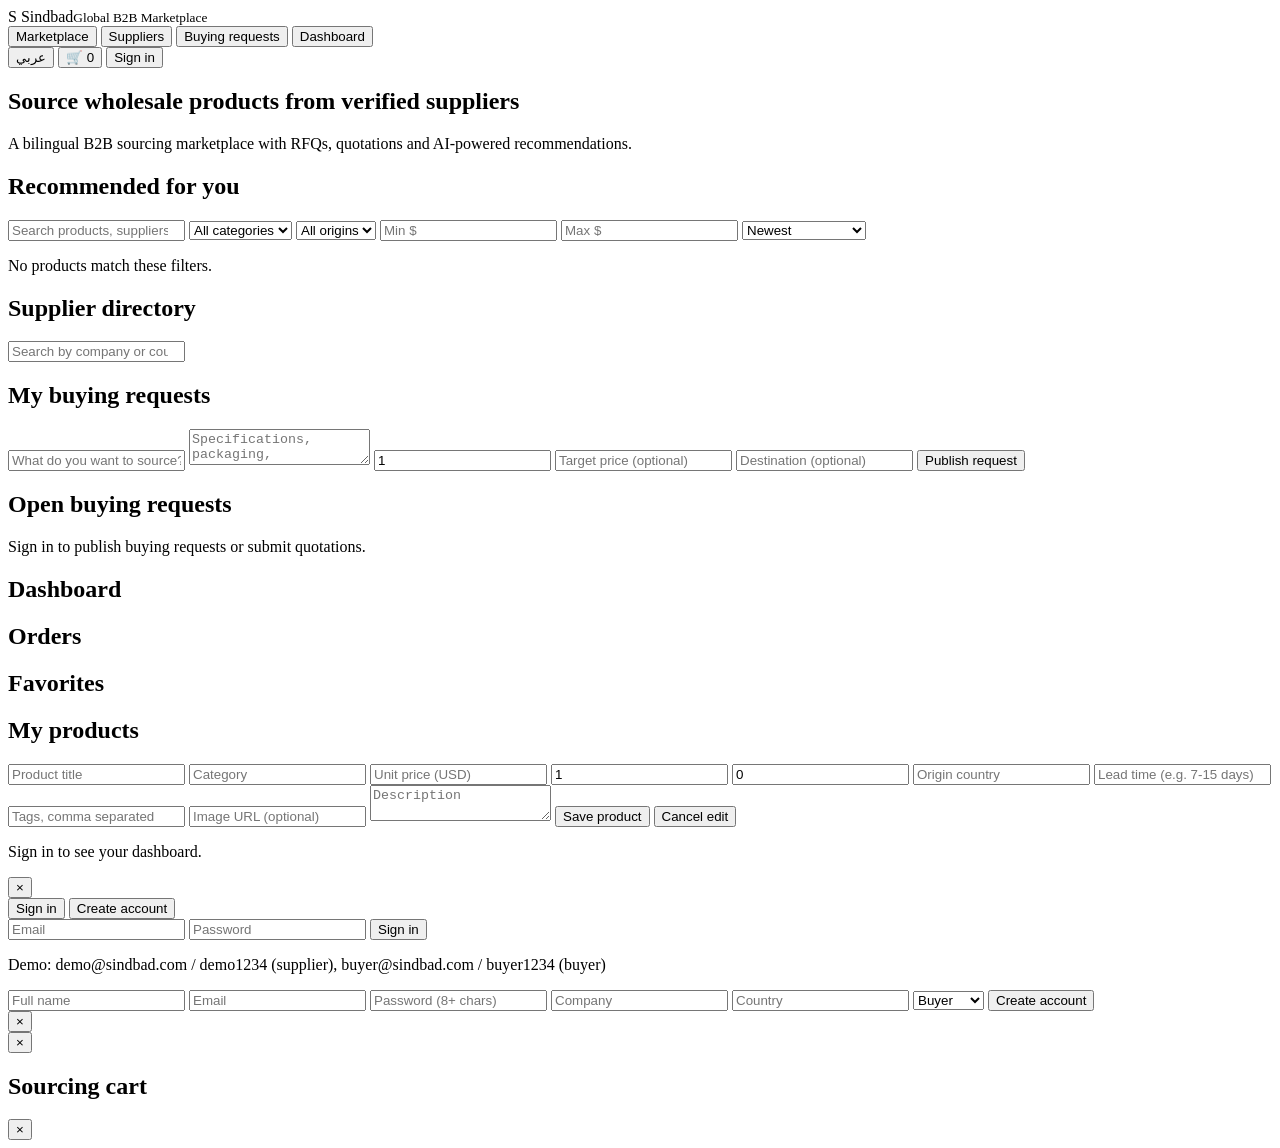
==== static/index.html @ b435137b "Move frontend into static/index.html" ====
<!DOCTYPE html>
<html lang="en" dir="ltr">
<head>
<meta charset="utf-8">
<meta name="viewport" content="width=device-width, initial-scale=1">
<title>Sindbad | AI-powered Global B2B Marketplace</title>
<link rel="stylesheet" href="/static/style.css">
</head>
<body>
<header class="topbar">
  <div class="brand" id="brand">
    <span class="brand-mark">S</span>
    <span class="brand-name">Sindbad<small data-i18n="tagline">Global B2B Marketplace</small></span>
  </div>
  <nav class="topnav">
    <button class="nav-btn active" data-view="market" data-i18n="navMarket">Marketplace</button>
    <button class="nav-btn" data-view="suppliers" data-i18n="navSuppliers">Suppliers</button>
    <button class="nav-btn" data-view="rfqs" data-i18n="navRfqs">Buying requests</button>
    <button class="nav-btn" data-view="dashboard" data-i18n="navDashboard">Dashboard</button>
  </nav>
  <div class="top-actions">
    <button id="langToggle" class="ghost-btn">عربي</button>
    <button id="cartBtn" class="ghost-btn">🛒 <span id="cartCount">0</span></button>
    <span id="userChip" class="user-chip hidden"></span>
    <button id="authBtn" class="primary-btn" data-i18n="signIn">Sign in</button>
  </div>
</header>

<main id="app">
  <section id="view-market" class="view">
    <div class="hero">
      <h1 data-i18n="heroTitle">Source wholesale products from verified suppliers</h1>
      <p data-i18n="heroSub">A bilingual B2B sourcing marketplace with RFQs, quotations and AI-powered recommendations.</p>
    </div>
    <div id="recoWrap" class="reco-wrap hidden">
      <div class="reco-head">
        <h2 data-i18n="recoTitle">Recommended for you</h2>
        <span id="recoStrategy" class="chip"></span>
      </div>
      <div id="recoRow" class="reco-row"></div>
    </div>
    <div class="filters">
      <input id="fSearch" type="search" data-i18n-ph="searchPh" placeholder="Search products, suppliers, tags...">
      <select id="fCategory"><option value="" data-i18n="allCategories">All categories</option></select>
      <select id="fOrigin"><option value="" data-i18n="allOrigins">All origins</option></select>
      <input id="fMin" type="number" min="0" step="0.01" data-i18n-ph="minPrice" placeholder="Min $">
      <input id="fMax" type="number" min="0" step="0.01" data-i18n-ph="maxPrice" placeholder="Max $">
      <select id="fSort">
        <option value="new" data-i18n="sortNew">Newest</option>
        <option value="price_asc" data-i18n="sortPriceAsc">Price: low to high</option>
        <option value="price_desc" data-i18n="sortPriceDesc">Price: high to low</option>
      </select>
    </div>
    <div id="productGrid" class="product-grid"></div>
    <p id="marketEmpty" class="empty hidden" data-i18n="noProducts">No products match these filters.</p>
  </section>

  <section id="view-suppliers" class="view hidden">
    <h1 data-i18n="suppliersTitle">Supplier directory</h1>
    <div class="filters">
      <input id="sSearch" type="search" data-i18n-ph="supplierSearchPh" placeholder="Search by company or country...">
    </div>
    <div id="supplierGrid" class="supplier-grid"></div>
  </section>

  <section id="view-rfqs" class="view hidden">
    <div id="rfqBuyer" class="hidden">
      <h1 data-i18n="rfqBuyerTitle">My buying requests</h1>
      <form id="rfqForm" class="panel form-grid">
        <input id="rqTitle" required data-i18n-ph="rfqTitlePh" placeholder="What do you want to source?">
        <textarea id="rqDetails" data-i18n-ph="rfqDetailsPh" placeholder="Specifications, packaging, certifications..."></textarea>
        <input id="rqQty" type="number" min="1" value="1" data-i18n-ph="rfqQtyPh" placeholder="Quantity">
        <input id="rqTarget" type="number" min="0" step="0.01" data-i18n-ph="rfqTargetPh" placeholder="Target price (optional)">
        <input id="rqDest" data-i18n-ph="rfqDestPh" placeholder="Destination (optional)">
        <button class="primary-btn" type="submit" data-i18n="rfqPublish">Publish request</button>
      </form>
      <div id="myRfqs"></div>
    </div>
    <div id="rfqSupplier" class="hidden">
      <h1 data-i18n="rfqSupplierTitle">Open buying requests</h1>
      <div id="openRfqs"></div>
    </div>
    <p id="rfqAnon" class="empty hidden" data-i18n="rfqAnon">Sign in to publish buying requests or submit quotations.</p>
  </section>

  <section id="view-dashboard" class="view hidden">
    <h1 data-i18n="dashTitle">Dashboard</h1>
    <div id="dashStats" class="stats-row"></div>
    <div class="dash-cols">
      <div>
        <h2 data-i18n="dashOrders">Orders</h2>
        <div id="dashOrders"></div>
      </div>
      <div>
        <h2 data-i18n="dashFavorites">Favorites</h2>
        <div id="dashFavs"></div>
      </div>
    </div>
    <div id="supplierAdmin" class="hidden">
      <h2 data-i18n="myProducts">My products</h2>
      <form id="productForm" class="panel form-grid">
        <input type="hidden" id="pId">
        <input id="pTitle" required data-i18n-ph="pTitlePh" placeholder="Product title">
        <input id="pCategory" required data-i18n-ph="pCategoryPh" placeholder="Category">
        <input id="pPrice" required type="number" min="0.01" step="0.01" data-i18n-ph="pPricePh" placeholder="Unit price (USD)">
        <input id="pMoq" type="number" min="1" value="1" data-i18n-ph="pMoqPh" placeholder="MOQ">
        <input id="pStock" type="number" min="0" value="0" data-i18n-ph="pStockPh" placeholder="Stock">
        <input id="pOrigin" data-i18n-ph="pOriginPh" placeholder="Origin country">
        <input id="pLead" data-i18n-ph="pLeadPh" placeholder="Lead time (e.g. 7-15 days)">
        <input id="pTags" data-i18n-ph="pTagsPh" placeholder="Tags, comma separated">
        <input id="pImage" data-i18n-ph="pImagePh" placeholder="Image URL (optional)">
        <textarea id="pDesc" data-i18n-ph="pDescPh" placeholder="Description"></textarea>
        <button class="primary-btn" type="submit" data-i18n="pSave">Save product</button>
        <button class="ghost-btn hidden" id="pCancel" type="button" data-i18n="pCancel">Cancel edit</button>
      </form>
      <div id="myProducts"></div>
    </div>
    <p id="dashAnon" class="empty hidden" data-i18n="dashAnon">Sign in to see your dashboard.</p>
  </section>
</main>

<div id="authModal" class="modal-backdrop hidden">
  <div class="modal panel">
    <button class="modal-close" data-close="authModal">×</button>
    <div class="tabs">
      <button id="tabLogin" class="tab active" data-i18n="tabLogin">Sign in</button>
      <button id="tabRegister" class="tab" data-i18n="tabRegister">Create account</button>
    </div>
    <form id="loginForm" class="form-grid">
      <input id="liEmail" type="email" required data-i18n-ph="emailPh" placeholder="Email">
      <input id="liPass" type="password" required data-i18n-ph="passPh" placeholder="Password">
      <button class="primary-btn" type="submit" data-i18n="signIn">Sign in</button>
      <p class="hint" data-i18n="demoHint">Demo: demo@sindbad.com / demo1234 (supplier), buyer@sindbad.com / buyer1234 (buyer)</p>
    </form>
    <form id="registerForm" class="form-grid hidden">
      <input id="rgName" required data-i18n-ph="namePh" placeholder="Full name">
      <input id="rgEmail" type="email" required data-i18n-ph="emailPh" placeholder="Email">
      <input id="rgPass" type="password" required minlength="8" data-i18n-ph="passPh" placeholder="Password (8+ chars)">
      <input id="rgCompany" required data-i18n-ph="companyPh" placeholder="Company">
      <input id="rgCountry" data-i18n-ph="countryPh" placeholder="Country">
      <select id="rgRole">
        <option value="buyer" data-i18n="roleBuyer">Buyer</option>
        <option value="supplier" data-i18n="roleSupplier">Supplier</option>
      </select>
      <button class="primary-btn" type="submit" data-i18n="tabRegister">Create account</button>
    </form>
  </div>
</div>

<div id="productModal" class="modal-backdrop hidden">
  <div class="modal panel wide">
    <button class="modal-close" data-close="productModal">×</button>
    <div id="productDetail"></div>
  </div>
</div>

<div id="cartModal" class="modal-backdrop hidden">
  <div class="modal panel">
    <button class="modal-close" data-close="cartModal">×</button>
    <h2 data-i18n="cartTitle">Sourcing cart</h2>
    <div id="cartItems"></div>
    <div id="cartFooter"></div>
  </div>
</div>

<div id="quotesModal" class="modal-backdrop hidden">
  <div class="modal panel wide">
    <button class="modal-close" data-close="quotesModal">×</button>
    <div id="quotesBody"></div>
  </div>
</div>

<div id="toasts"></div>
<script src="/static/app.js"></script>
</body>
  </html>
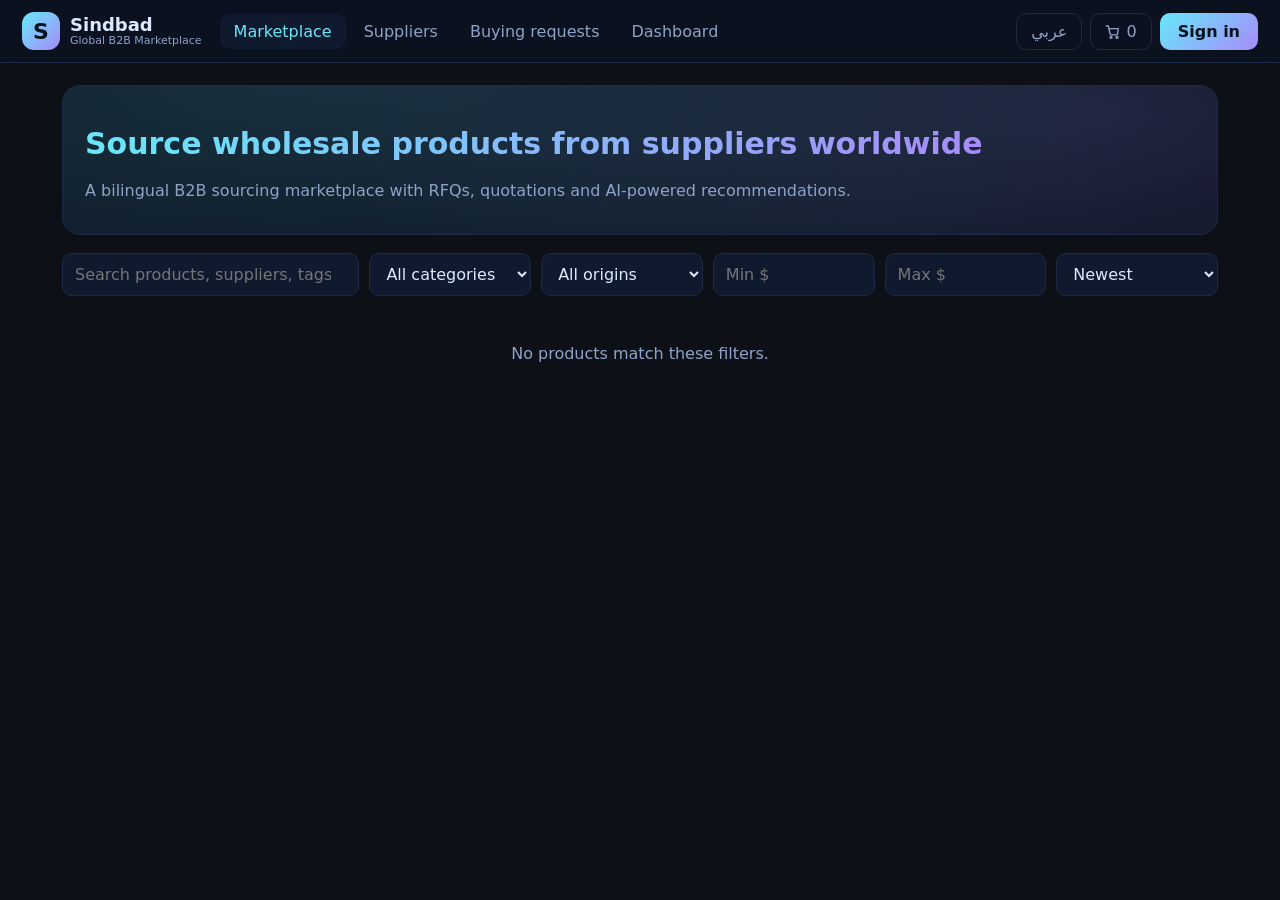
==== commit 17e36c03: "Update cart button and hero title text" ====
--- a/static/index.html
+++ b/static/index.html
@@ -20,7 +20,7 @@
   </nav>
   <div class="top-actions">
     <button id="langToggle" class="ghost-btn">عربي</button>
-    <button id="cartBtn" class="ghost-btn">🛒 <span id="cartCount">0</span></button>
+    <button id="cartBtn" class="ghost-btn"><svg width="16" height="16" viewBox="0 0 24 24" fill="none" stroke="currentColor" stroke-width="2" stroke-linecap="round" stroke-linejoin="round" aria-hidden="true" style="vertical-align:-3px"><circle cx="9" cy="20" r="1.5"/><circle cx="18" cy="20" r="1.5"/><path d="M2 3h3l2.7 12.4a1 1 0 0 0 1 .8h8.9a1 1 0 0 0 1-.8L20 7H6"/></svg> <span id="cartCount">0</span></button>
     <span id="userChip" class="user-chip hidden"></span>
     <button id="authBtn" class="primary-btn" data-i18n="signIn">Sign in</button>
   </div>
@@ -29,7 +29,7 @@
 <main id="app">
   <section id="view-market" class="view">
     <div class="hero">
-      <h1 data-i18n="heroTitle">Source wholesale products from verified suppliers</h1>
+      <h1 data-i18n="heroTitle">Source wholesale products from suppliers worldwide</h1>
       <p data-i18n="heroSub">A bilingual B2B sourcing marketplace with RFQs, quotations and AI-powered recommendations.</p>
     </div>
     <div id="recoWrap" class="reco-wrap hidden">
@@ -173,4 +173,4 @@
 <div id="toasts"></div>
 <script src="/static/app.js"></script>
 </body>
-  </html>
+</html>
--- a/static/style.css
+++ b/static/style.css
@@ -0,0 +1,111 @@
+:root{
+  --bg:#0d1117; --panel:#0b1220; --panel2:#101a2e; --line:#1e2a45;
+  --txt:#dbeafe; --dim:#8ea3c8; --cyan:#67e8f9; --violet:#a78bfa; --green:#34d399; --red:#f87171;
+}
+*{box-sizing:border-box;margin:0;padding:0}
+body{background:var(--bg);color:var(--txt);font-family:'Segoe UI',system-ui,-apple-system,sans-serif;min-height:100vh}
+[dir="rtl"] body,body.rtl{font-family:'Segoe UI',Tahoma,system-ui,sans-serif}
+.hidden{display:none!important}
+button{font:inherit;cursor:pointer;border:none;background:none;color:inherit}
+input,select,textarea{font:inherit;color:var(--txt);background:var(--panel2);border:1px solid var(--line);border-radius:10px;padding:10px 12px;outline:none}
+input:focus,select:focus,textarea:focus{border-color:var(--cyan)}
+textarea{min-height:74px;resize:vertical}
+h1{font-size:26px;margin:6px 0 14px}
+h2{font-size:18px;margin:18px 0 10px;color:var(--cyan)}
+
+.topbar{display:flex;align-items:center;gap:18px;padding:12px 22px;background:rgba(11,18,32,.92);border-bottom:1px solid var(--line);position:sticky;top:0;z-index:30;backdrop-filter:blur(8px);flex-wrap:wrap}
+.brand{display:flex;align-items:center;gap:10px;cursor:pointer}
+.brand-mark{width:38px;height:38px;border-radius:12px;background:linear-gradient(135deg,var(--cyan),var(--violet));color:#06121f;font-weight:800;font-size:22px;display:grid;place-items:center}
+.brand-name{font-weight:700;font-size:18px;display:flex;flex-direction:column;line-height:1.05}
+.brand-name small{color:var(--dim);font-size:11px;font-weight:400}
+.topnav{display:flex;gap:4px;flex:1;flex-wrap:wrap}
+.nav-btn{padding:8px 14px;border-radius:10px;color:var(--dim)}
+.nav-btn:hover{color:var(--txt);background:var(--panel2)}
+.nav-btn.active{color:var(--cyan);background:var(--panel2)}
+.top-actions{display:flex;align-items:center;gap:8px}
+.primary-btn{background:linear-gradient(135deg,var(--cyan),var(--violet));color:#06121f;font-weight:700;padding:9px 18px;border-radius:10px}
+.primary-btn:hover{filter:brightness(1.12)}
+.ghost-btn{border:1px solid var(--line);border-radius:10px;padding:8px 14px;color:var(--dim)}
+.ghost-btn:hover{color:var(--txt);border-color:var(--cyan)}
+.user-chip{font-size:13px;color:var(--cyan);border:1px solid var(--line);padding:7px 12px;border-radius:999px;background:var(--panel2)}
+
+#app{max-width:1200px;margin:0 auto;padding:22px}
+.hero{padding:34px 22px;margin-bottom:18px;border-radius:18px;background:radial-gradient(1000px 300px at 20% 0%,rgba(103,232,249,.14),transparent),radial-gradient(800px 260px at 90% 20%,rgba(167,139,250,.13),transparent),var(--panel);border:1px solid var(--line)}
+.hero h1{font-size:30px;background:linear-gradient(90deg,var(--cyan),var(--violet));-webkit-background-clip:text;background-clip:text;color:transparent;display:inline-block}
+.hero p{color:var(--dim);margin-top:6px}
+
+.filters{display:flex;gap:10px;flex-wrap:wrap;margin:14px 0}
+.filters input[type=search]{flex:2;min-width:200px}
+.filters select,.filters input[type=number]{flex:1;min-width:120px}
+
+.product-grid{display:grid;grid-template-columns:repeat(auto-fill,minmax(250px,1fr));gap:16px}
+.card{background:var(--panel);border:1px solid var(--line);border-radius:16px;overflow:hidden;transition:transform .15s,border-color .15s;display:flex;flex-direction:column}
+.card:hover{transform:translateY(-3px);border-color:var(--cyan)}
+.card img{width:100%;height:160px;object-fit:cover;background:var(--panel2)}
+.card-body{padding:12px 14px;display:flex;flex-direction:column;gap:6px;flex:1}
+.card-title{font-weight:600;font-size:15px}
+.card-meta{color:var(--dim);font-size:12px}
+.card-price{color:var(--cyan);font-weight:700;font-size:16px}
+.card-tags{display:flex;gap:6px;flex-wrap:wrap}
+.chip{font-size:11px;color:var(--violet);border:1px solid var(--line);border-radius:999px;padding:2px 9px;background:var(--panel2)}
+.card-actions{display:flex;gap:8px;margin-top:auto;padding-top:8px}
+.card-actions .primary-btn,.card-actions .ghost-btn{padding:7px 12px;font-size:13px;flex:1}
+.fav-btn.active{color:#fbbf24;border-color:#fbbf24}
+
+.reco-wrap{margin:6px 0 10px}
+.reco-head{display:flex;align-items:center;gap:10px}
+.reco-head h2{margin:0 0 8px}
+.reco-row{display:flex;gap:12px;overflow-x:auto;padding:6px 2px 12px}
+.reco-row .card{min-width:220px;max-width:220px}
+.reco-reason{font-size:11px;color:var(--green)}
+
+.supplier-grid{display:grid;grid-template-columns:repeat(auto-fill,minmax(280px,1fr));gap:14px}
+.panel{background:var(--panel);border:1px solid var(--line);border-radius:16px;padding:16px}
+.form-grid{display:grid;gap:10px;margin-bottom:18px}
+.form-grid .primary-btn{justify-self:start}
+
+.stats-row{display:grid;grid-template-columns:repeat(auto-fit,minmax(160px,1fr));gap:12px;margin-bottom:8px}
+.stat{background:var(--panel);border:1px solid var(--line);border-radius:14px;padding:16px;text-align:center}
+.stat b{display:block;font-size:26px;color:var(--cyan)}
+.stat span{color:var(--dim);font-size:13px}
+.dash-cols{display:grid;grid-template-columns:1fr 1fr;gap:18px}
+@media(max-width:800px){.dash-cols{grid-template-columns:1fr}}
+
+.row-item{background:var(--panel);border:1px solid var(--line);border-radius:12px;padding:12px 14px;margin-bottom:10px}
+.row-item .muted{color:var(--dim);font-size:12.5px}
+.row-head{display:flex;justify-content:space-between;align-items:center;gap:10px;flex-wrap:wrap}
+.badge{font-size:11px;padding:3px 10px;border-radius:999px;border:1px solid var(--line)}
+.badge.pending{color:#fbbf24}.badge.open{color:var(--green)}
+.mini-btn{font-size:12.5px;padding:6px 12px;border-radius:8px;border:1px solid var(--line);color:var(--cyan)}
+.mini-btn:hover{border-color:var(--cyan)}
+.mini-btn.danger{color:var(--red)}
+.mini-btn.danger:hover{border-color:var(--red)}
+
+.modal-backdrop{position:fixed;inset:0;background:rgba(4,8,16,.72);display:grid;place-items:center;z-index:50;padding:18px}
+.modal{max-width:440px;width:100%;position:relative;max-height:88vh;overflow:auto}
+.modal.wide{max-width:760px}
+.modal-close{position:absolute;top:10px;inset-inline-end:14px;font-size:22px;color:var(--dim)}
+.modal-close:hover{color:var(--txt)}
+.tabs{display:flex;gap:6px;margin-bottom:14px}
+.tab{flex:1;padding:9px;border-radius:10px;color:var(--dim);border:1px solid var(--line)}
+.tab.active{color:var(--cyan);border-color:var(--cyan);background:var(--panel2)}
+.hint{font-size:12px;color:var(--dim)}
+
+.detail-grid{display:grid;grid-template-columns:300px 1fr;gap:18px}
+@media(max-width:640px){.detail-grid{grid-template-columns:1fr}}
+.detail-grid img{width:100%;border-radius:14px;background:var(--panel2)}
+.detail-price{font-size:24px;color:var(--cyan);font-weight:800;margin:8px 0}
+.kv{display:grid;grid-template-columns:120px 1fr;gap:4px 10px;font-size:13.5px;margin:10px 0}
+.kv span:nth-child(odd){color:var(--dim)}
+.qty-row{display:flex;align-items:center;gap:10px;margin:12px 0}
+.qty-row input{width:110px}
+
+.cart-line{display:flex;justify-content:space-between;align-items:center;gap:10px;padding:10px 0;border-bottom:1px solid var(--line)}
+.cart-line input{width:90px}
+.cart-total{display:flex;justify-content:space-between;font-weight:700;font-size:17px;padding:12px 0}
+.empty{color:var(--dim);text-align:center;padding:34px 0}
+#toasts{position:fixed;bottom:18px;inset-inline-end:18px;display:flex;flex-direction:column;gap:8px;z-index:99}
+.toast{background:var(--panel2);border:1px solid var(--cyan);border-radius:12px;padding:11px 16px;font-size:14px;box-shadow:0 8px 30px rgba(0,0,0,.5)}
+.toast.err{border-color:var(--red)}
+.quote-best{border-color:var(--green)}
+.quote-best .badge{color:var(--green);border-color:var(--green)}
